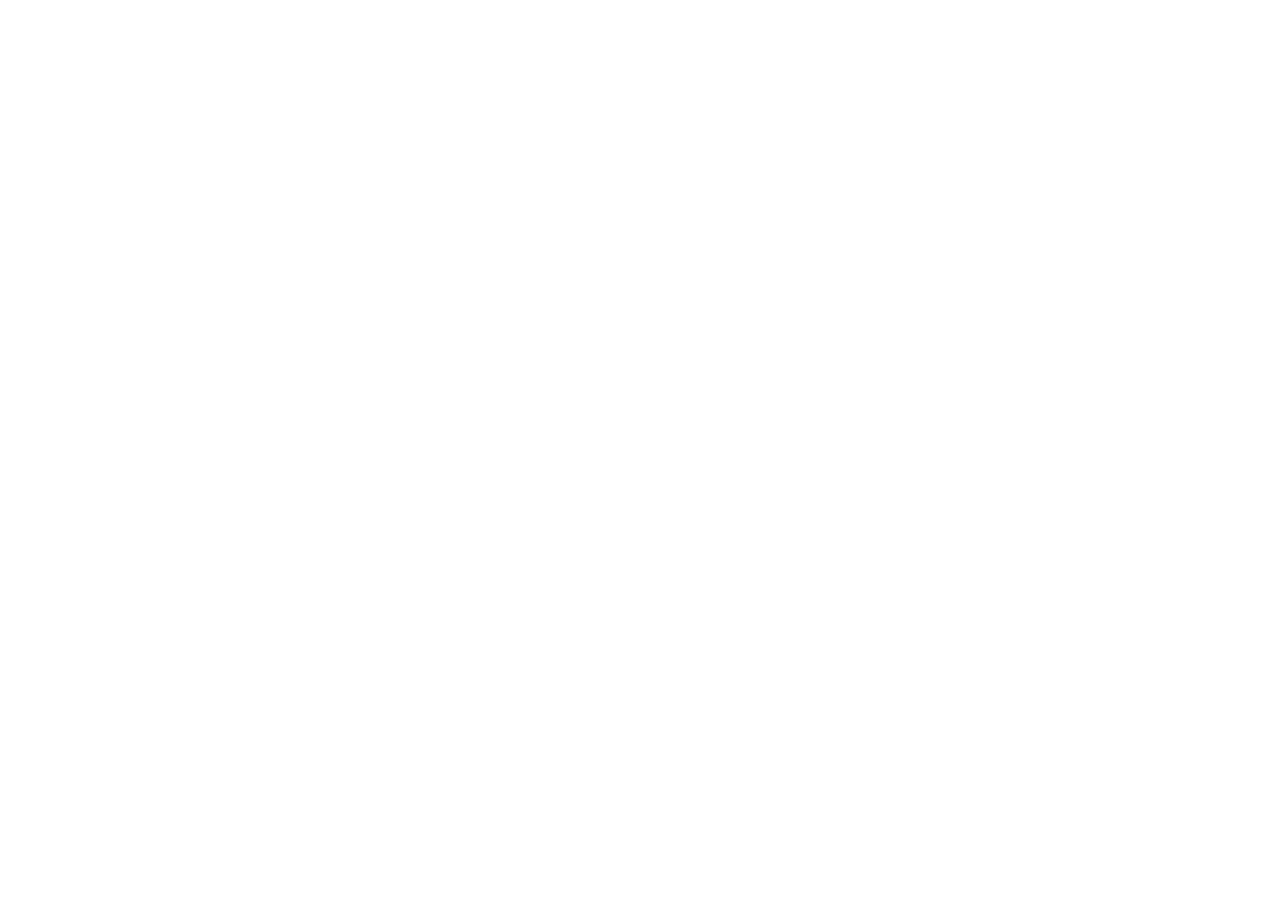
==== index.html @ 7bccc199 "Initial commit" ====
<!DOCTYPE html>
<html lang="en">
<head>
    <meta charset="UTF-8">
    <meta name="viewport" content="width=device-width, initial-scale=1.0">
    <title>Portfolio`</title>
    <link rel="stylesheet" href="portfolio.css">
</head>
<body>
    
</body>
</html>
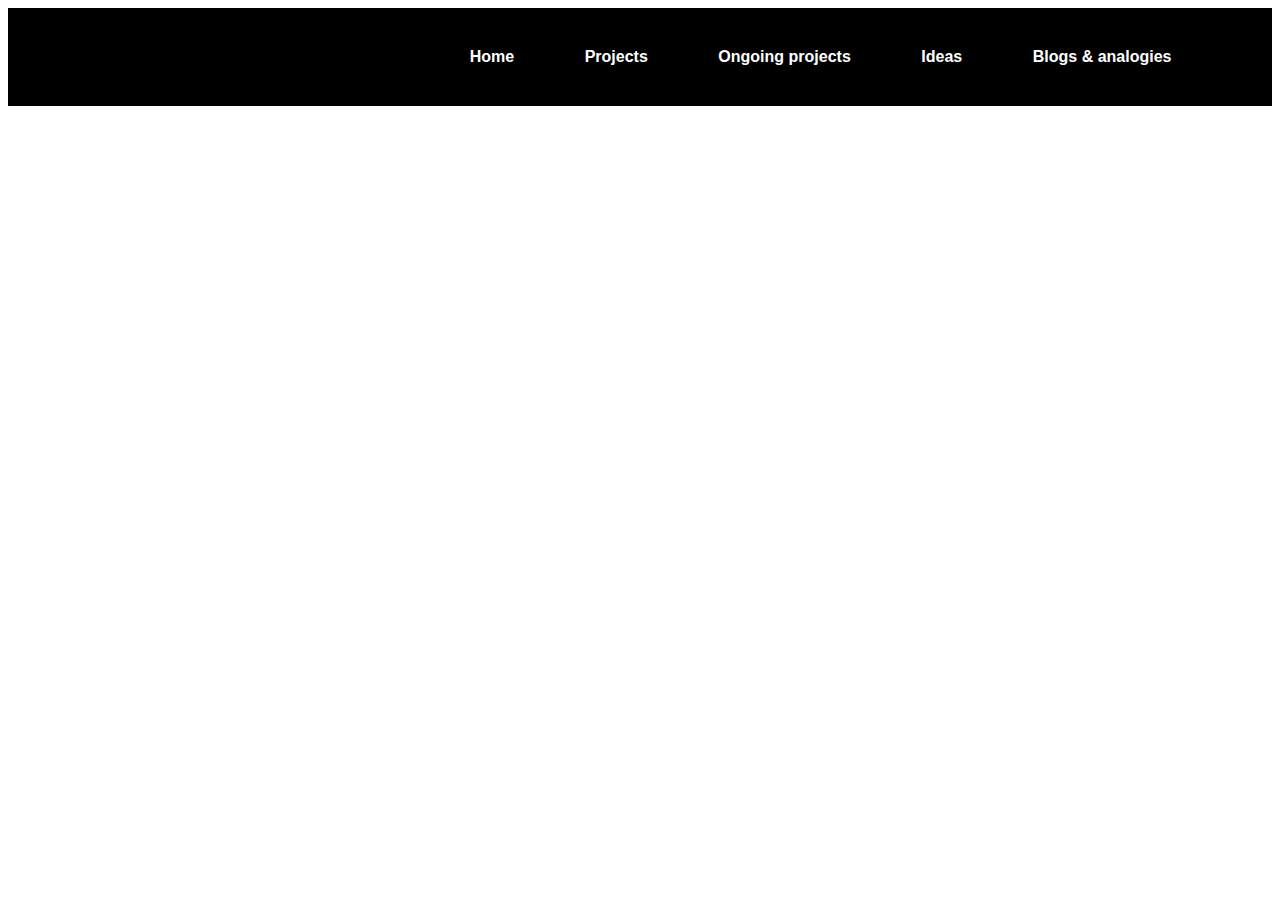
==== commit 1a17cd98: "Made navigation bar" ====
--- a/index.html
+++ b/index.html
@@ -7,6 +7,15 @@
     <link rel="stylesheet" href="portfolio.css">
 </head>
 <body>
-    
+    <!-- Navigation bar -->
+    <div id="navBar">
+        <div id="link-container">
+            <a href="" class="nav-link">Home</a>
+            <a href="" class="nav-link">Projects</a>
+            <a href="" class="nav-link">Ongoing projects</a>
+            <a href="" class="nav-link">Ideas</a>
+            <a href="" class="nav-link">Blogs & analogies</a>
+        </div>
+    </div>
 </body>
 </html>--- a/portfolio.css
+++ b/portfolio.css
@@ -0,0 +1,23 @@
+#navBar{
+    display: flex;
+    background-color: black;
+    justify-content: end;
+    padding: 30px;
+}
+#link-container{
+    width: 70%;
+    display: flex;
+    justify-content: space-evenly;
+}
+.nav-link{
+    margin-top: 10px;
+    margin-bottom: 10px;
+    color: white;
+    text-decoration: none;
+    transition: 0.3s;
+    font-family: Arial, Helvetica, sans-serif;
+    font-weight: bolder;
+}
+.nav-link:hover{
+    color: springgreen;
+}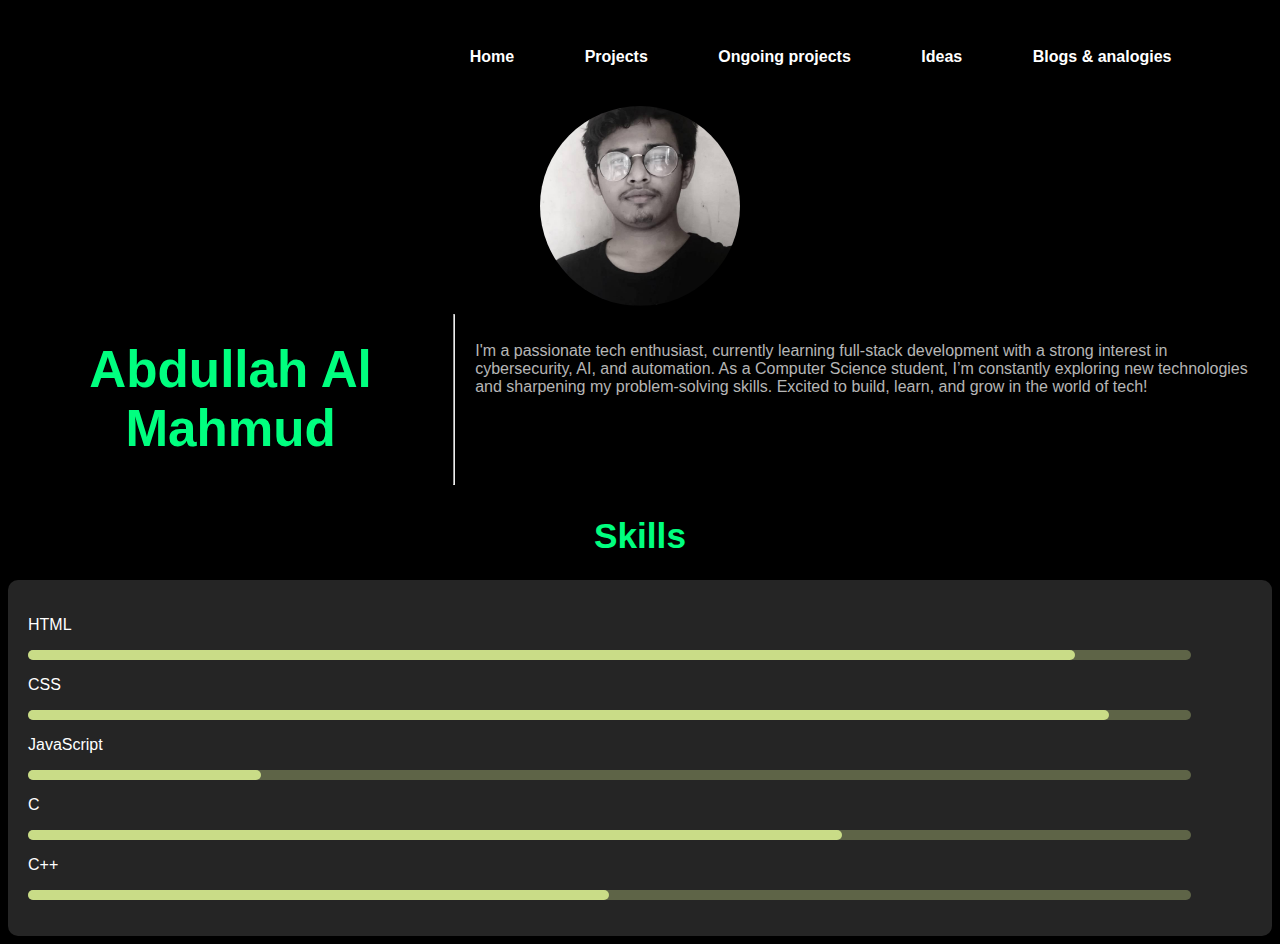
==== commit da654913: "Made hero section" ====
--- a/index.html
+++ b/index.html
@@ -17,5 +17,49 @@
             <a href="" class="nav-link">Blogs & analogies</a>
         </div>
     </div>
+    <!-- Hero section -->
+    <div id="profile-pic">
+        <img src="Images/Profile_pic.jpg" alt="DP" height="200px">
+    </div>
+    <div id="hero">
+        <h1 class="head">Abdullah Al Mahmud</h1>
+        <hr>
+        <p id="description">I'm a passionate tech enthusiast, currently learning full-stack development with a strong interest in cybersecurity, AI, and automation. As a Computer Science student, I’m constantly exploring new technologies and sharpening my problem-solving skills. Excited to build, learn, and grow in the world of tech!</p>
+    </div>
+
+    <!-- Skills -->
+    <h1 class="head_2">Skills</h1>
+    <div id="skill-container">
+        <p>
+            HTML
+            <div class="bar">
+                <div id="html"></div>
+            </div>
+        </p>
+        <p>
+            CSS
+            <div class="bar">
+                <div id="css"></div>
+            </div>
+        </p>
+        <p>
+            JavaScript
+            <div class="bar">
+                <div id="js"></div>
+            </div>
+        </p>
+        <p>
+            C 
+            <div class="bar">
+                <div id="c"></div>
+            </div>
+        </p>
+        <p>
+            C++
+            <div class="bar">
+                <div id="cpp"></div>
+            </div>
+        </p>
+    </div>
 </body>
 </html>--- a/portfolio.css
+++ b/portfolio.css
@@ -1,3 +1,33 @@
+*{
+    color: white;
+    font-family: Arial, Helvetica, sans-serif;
+}
+.head{
+    text-align: center;
+    font-family: Arial, Helvetica, sans-serif;
+    color: var(--spring-green);
+    font-size: 320%;
+    animation: fadeIn 5s;
+}
+.head_2{
+    text-align: center;
+    font-family: Arial, Helvetica, sans-serif;
+    color: var(--spring-green);
+    font-size: 220%;
+    animation: fadeIn 5s;
+}
+body{
+    background-color: black;
+}
+:root {
+    --spring-green: #00ff7f;
+    --dark-spring-green: #177245;
+    --may-green: #5B9E48;
+    --bud-green: #7CBB5D;
+    --medium-spring-bud: #C9DC87;
+    --secondary-bg: rgb(37, 37, 37);
+}
+/* Nav */
 #navBar{
     display: flex;
     background-color: black;
@@ -19,5 +49,103 @@
     font-weight: bolder;
 }
 .nav-link:hover{
-    color: springgreen;
+    color: var(--bud-green);
+}
+
+
+/* Hero */
+#profile-pic{
+    display: flex;
+    justify-content: center;
+}
+#profile-pic img{
+    border-radius: 50%;
+    animation: fadeIn_2 5s;
+}
+#hero{
+    display: flex;
+    justify-content: center;
+}
+@keyframes fadeIn {
+    0%{opacity: 0;
+    transform: translateX(-30px);}
+}
+@keyframes fadeIn_2 {
+    0%{opacity: 0;}
+}
+#description{
+    text-align: left;
+    color: rgba(255, 255, 255, 0.719);
+    width: 70%;
+    padding: 20px;   
+}
+
+
+/* Mobile */
+@media (max-width: 768px) {
+        #hero{
+            display: block;
+        }
+        #description{
+            padding: 0px;
+            transform: translateX(25%);
+        }
+    }
+
+/* Skills */
+#skill-container{
+    display: block;
+    position: relative;
+    padding: 20px;
+    border-radius: 10px;
+    background-color: var(--secondary-bg);
+    cursor: pointer;
+}
+.bar{
+    position: relative;
+    height: 10px;
+    width: 95%;
+    border-radius: 10px;
+    background-color: #cadc8758;
+}
+
+#html{
+    position: absolute;
+    z-index: 2;
+    height: 10px;
+    width: 90%;
+    border-radius: 10px;
+    background-color: var(--medium-spring-bud);
+}
+#css{
+    position: absolute;
+    z-index: 2;
+    height: 10px;
+    width: 93%;
+    border-radius: 10px;
+    background-color: var(--medium-spring-bud);
+}
+#js{
+    position: absolute;
+    z-index: 2;
+    height: 10px;
+    width: 20%;
+    border-radius: 10px;
+    background-color: var(--medium-spring-bud);
+}
+#c{
+    position: absolute;
+    z-index: 2;
+    height: 10px;
+    width: 70%;
+    border-radius: 10px;
+    background-color: var(--medium-spring-bud);
+}
+#cpp{
+    position: absolute;
+    z-index: 2;
+    height: 10px;
+    width: 50%;
+    border-radius: 10px;
+    background-color: var(--medium-spring-bud);
 }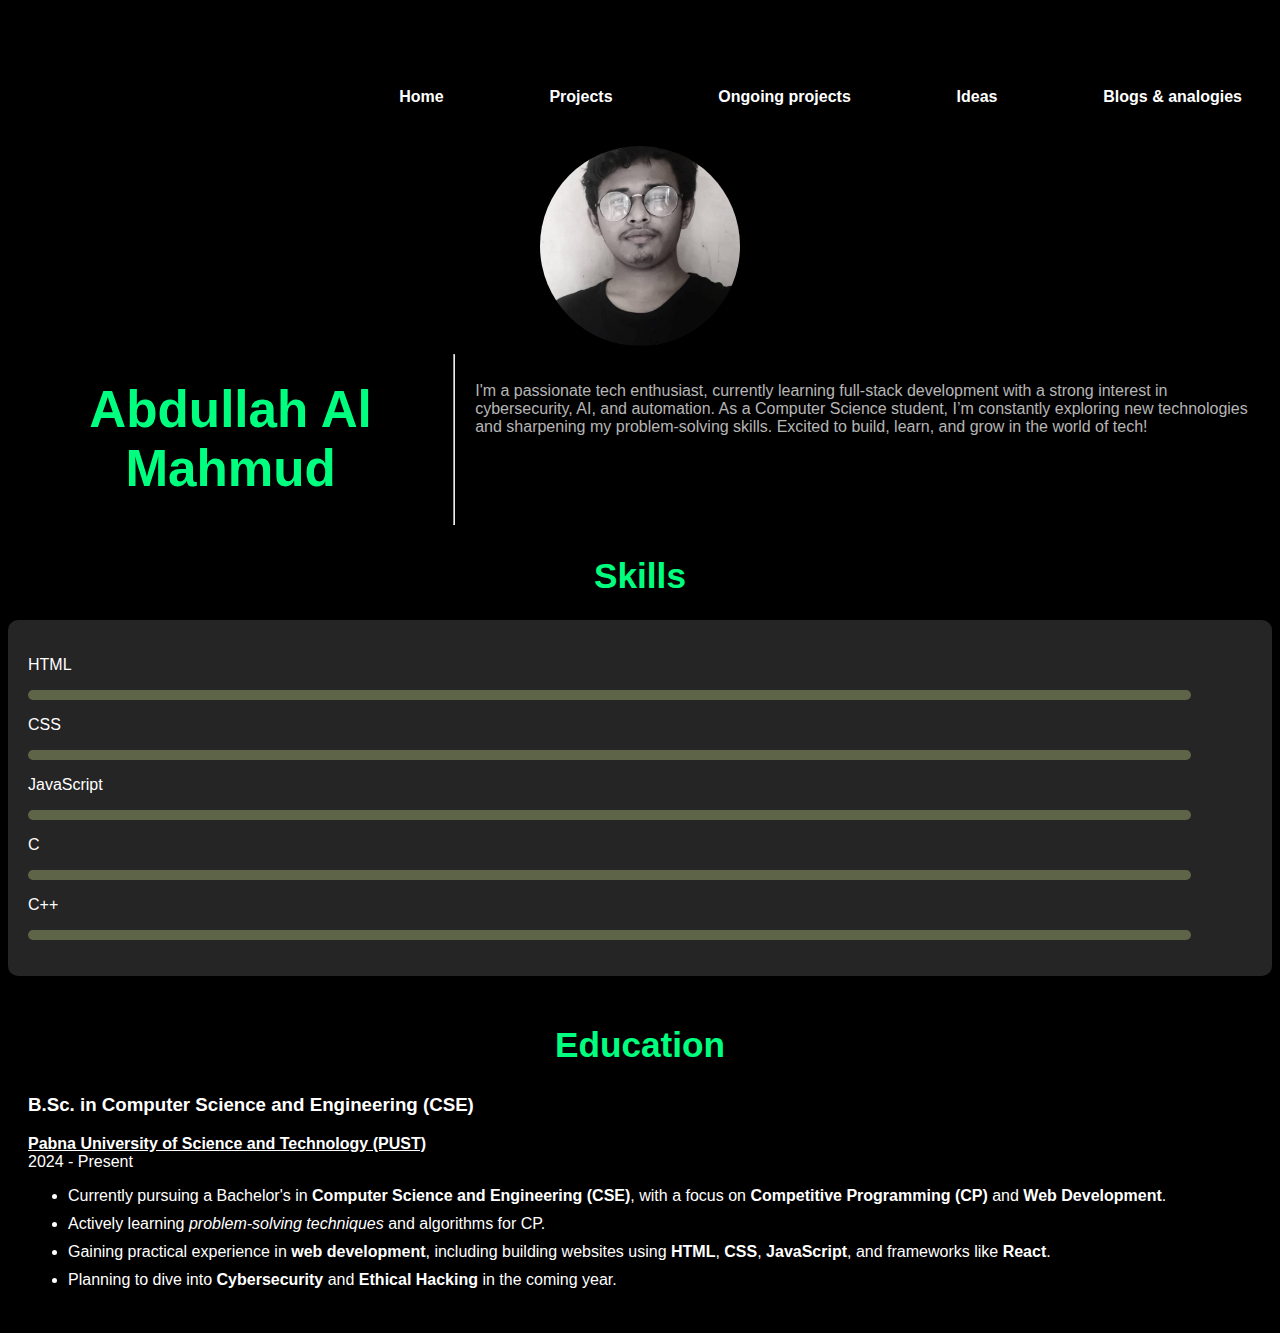
==== commit 8fcc5924: "collapsible nav , Education section" ====
--- a/index.html
+++ b/index.html
@@ -8,6 +8,7 @@
 </head>
 <body>
     <!-- Navigation bar -->
+    <button class="toggler">&#9776</button>
     <div id="navBar">
         <div id="link-container">
             <a href="" class="nav-link">Home</a>
@@ -61,5 +62,22 @@
             </div>
         </p>
     </div>
+<!-- Education -->
+<section id="education">
+    <h2 class="head_2">Education</h2>
+  
+    <div class="education-item">
+      <h3><strong>B.Sc. in Computer Science and Engineering (CSE)</strong></h3>
+      <p><strong><a href="https://www.pust.ac.bd/" target="_blank">Pabna University of Science and Technology (PUST)</a></strong> <br> 2024 - Present</p>
+      <ul>
+        <li>Currently pursuing a Bachelor's in <strong>Computer Science and Engineering (CSE)</strong>, with a focus on <strong>Competitive Programming (CP)</strong> and <strong>Web Development</strong>.</li>
+        <li>Actively learning <em>problem-solving techniques</em> and algorithms for CP.</li>
+        <li>Gaining practical experience in <strong>web development</strong>, including building websites using <strong>HTML</strong>, <strong>CSS</strong>, <strong>JavaScript</strong>, and frameworks like <strong>React</strong>.</li>
+        <li>Planning to dive into <strong>Cybersecurity</strong> and <strong>Ethical Hacking</strong> in the coming year.</li>
+      </ul>
+    </div>
+</section>
+  
+<script src="portfolio.js"></script>
 </body>
 </html>--- a/portfolio.css
+++ b/portfolio.css
@@ -2,6 +2,7 @@
     color: white;
     font-family: Arial, Helvetica, sans-serif;
 }
+
 .head{
     text-align: center;
     font-family: Arial, Helvetica, sans-serif;
@@ -30,14 +31,25 @@
 /* Nav */
 #navBar{
     display: flex;
+    justify-content: end;
     background-color: black;
-    justify-content: end;
     padding: 30px;
+    position: sticky;
+    top: 0px;
+    z-index: 10;
+
 }
+.toggler{
+    visibility: hidden;
+    background-color: transparent;
+    border: none;
+    font-size: 2rem;
+}
+
 #link-container{
     width: 70%;
     display: flex;
-    justify-content: space-evenly;
+    justify-content: space-between;
 }
 .nav-link{
     margin-top: 10px;
@@ -81,21 +93,9 @@
 }
 
 
-/* Mobile */
-@media (max-width: 768px) {
-        #hero{
-            display: block;
-        }
-        #description{
-            padding: 0px;
-            transform: translateX(25%);
-        }
-    }
-
 /* Skills */
 #skill-container{
     display: block;
-    position: relative;
     padding: 20px;
     border-radius: 10px;
     background-color: var(--secondary-bg);
@@ -108,44 +108,54 @@
     border-radius: 10px;
     background-color: #cadc8758;
 }
-
-#html{
+/* Skills */
+#html, #css, #js, #c, #cpp {
     position: absolute;
-    z-index: 2;
+    width: 0%;
     height: 10px;
-    width: 90%;
     border-radius: 10px;
     background-color: var(--medium-spring-bud);
+    transition: width 2s ease-in-out; /* Ensure transition is applied here */
 }
-#css{
-    position: absolute;
-    z-index: 2;
-    height: 10px;
-    width: 93%;
-    border-radius: 10px;
-    background-color: var(--medium-spring-bud);
+
+#skill-container:hover #html { width: 95%; }
+#skill-container:hover #css { width: 97%; }
+#skill-container:hover #js { width: 25%; }
+#skill-container:hover #c { width: 70%; }
+#skill-container:hover #cpp { width: 70%; }
+/* Mobile */
+@media (max-width: 768px) {
+    .toggler{
+        visibility: visible;
+    }
+    #hero {
+        display: block;
+    }
+    #description {
+        text-align: center;
+        padding: 0px;
+        transform: translateX(25%);
+    }
+    #navBar {
+        transition: height 1s cubic-bezier(0.165, 0.84, 0.44, 1);
+        height: 10px;
+        overflow: hidden;
+        justify-content: space-between;
+    }
+    #link-container {
+        margin-top: 30px;
+        flex-direction: column;
+        justify-content: space-evenly;
+    }
+    .nav-expanded {
+        height: 200px !important;
+    }
 }
-#js{
-    position: absolute;
-    z-index: 2;
-    height: 10px;
-    width: 20%;
-    border-radius: 10px;
-    background-color: var(--medium-spring-bud);
+
+/* Education */
+#education{
+    padding: 20px;
 }
-#c{
-    position: absolute;
-    z-index: 2;
-    height: 10px;
-    width: 70%;
-    border-radius: 10px;
-    background-color: var(--medium-spring-bud);
-}
-#cpp{
-    position: absolute;
-    z-index: 2;
-    height: 10px;
-    width: 50%;
-    border-radius: 10px;
-    background-color: var(--medium-spring-bud);
+#education li{
+    margin-bottom: 10px;
 }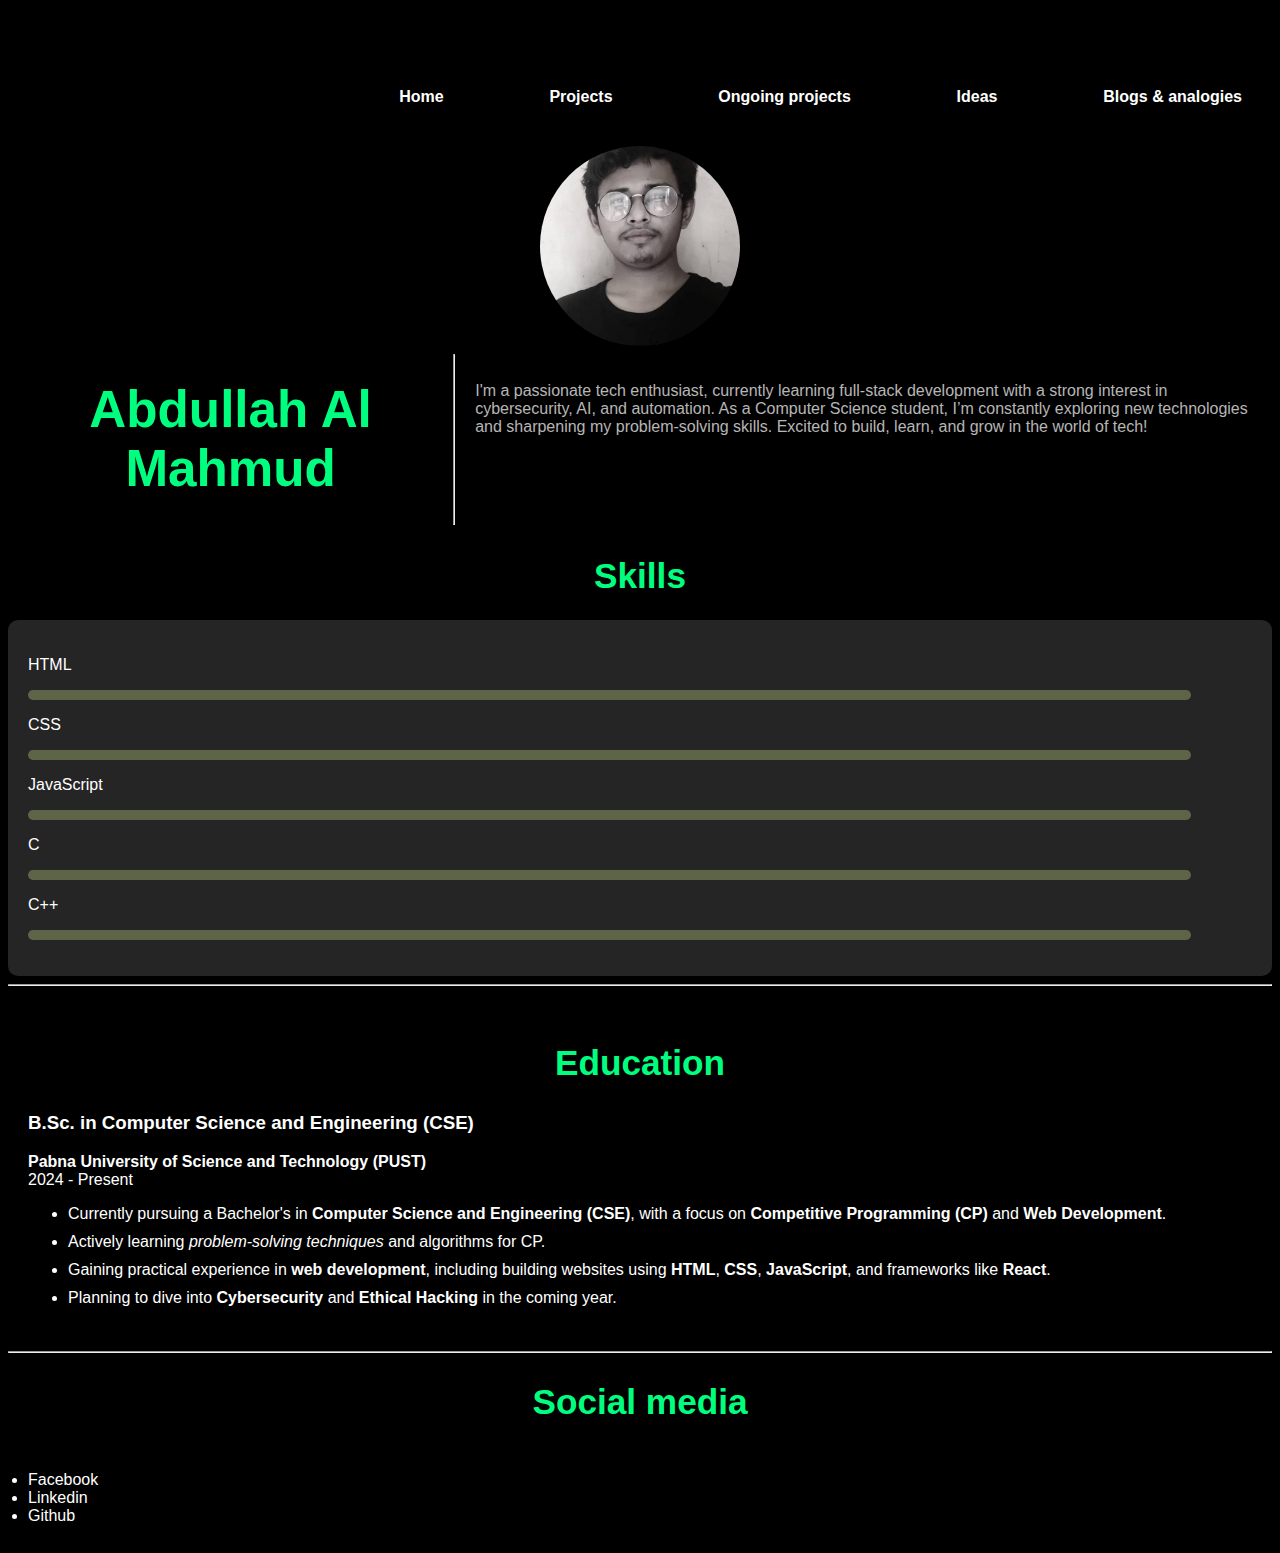
==== commit f7478b11: "Started project section" ====
--- a/index.html
+++ b/index.html
@@ -11,8 +11,8 @@
     <button class="toggler">&#9776</button>
     <div id="navBar">
         <div id="link-container">
-            <a href="" class="nav-link">Home</a>
-            <a href="" class="nav-link">Projects</a>
+            <a href="index.html" class="nav-link">Home</a>
+            <a href="projects.html" class="nav-link">Projects</a>
             <a href="" class="nav-link">Ongoing projects</a>
             <a href="" class="nav-link">Ideas</a>
             <a href="" class="nav-link">Blogs & analogies</a>
@@ -62,13 +62,14 @@
             </div>
         </p>
     </div>
+<hr>
 <!-- Education -->
 <section id="education">
     <h2 class="head_2">Education</h2>
   
     <div class="education-item">
       <h3><strong>B.Sc. in Computer Science and Engineering (CSE)</strong></h3>
-      <p><strong><a href="https://www.pust.ac.bd/" target="_blank">Pabna University of Science and Technology (PUST)</a></strong> <br> 2024 - Present</p>
+      <p><strong><a class="nav-link" href="https://www.pust.ac.bd/" target="_blank">Pabna University of Science and Technology (PUST)</a></strong> <br> 2024 - Present</p>
       <ul>
         <li>Currently pursuing a Bachelor's in <strong>Computer Science and Engineering (CSE)</strong>, with a focus on <strong>Competitive Programming (CP)</strong> and <strong>Web Development</strong>.</li>
         <li>Actively learning <em>problem-solving techniques</em> and algorithms for CP.</li>
@@ -77,6 +78,15 @@
       </ul>
     </div>
 </section>
+<hr>
+
+<!-- Social media -->
+<h2 class="head_2">Social media</h2>
+ <div class="social">
+    <li><a class="social-media" href="https://www.facebook.com/abdullah.al.mahmud.6311100" target="_blank">Facebook</a></li>
+    <li><a class="social-media" href="www.linkedin.com/in/abdullah-al-mahmud01798" target="_blank">Linkedin</a></li>
+    <li><a class="social-media" href="https://github.com/mahmud-ops" target="_blank">Github</a></li>
+ </div>
   
 <script src="portfolio.js"></script>
 </body>
--- a/portfolio.css
+++ b/portfolio.css
@@ -40,6 +40,7 @@
 
 }
 .toggler{
+    cursor: pointer;
     visibility: hidden;
     background-color: transparent;
     border: none;
@@ -62,6 +63,7 @@
 }
 .nav-link:hover{
     color: var(--bud-green);
+    text-shadow: 0px 0px 10px var(--bud-green);
 }
 
 
@@ -158,4 +160,80 @@
 }
 #education li{
     margin-bottom: 10px;
-}+}
+/* Social */
+.social{
+    padding: 20px;
+}
+.social-media{
+    text-decoration: none;
+    transition: 0.3s;
+}
+.social-media:hover{
+    color: var(--spring-green);
+    text-shadow: 0px 0px 5px var(--spring-green);
+}
+/* --------------------------------------------------------------------------------------- */
+/* Projects */
+.web-container{
+    display: flex;
+    flex-wrap: wrap;
+    justify-content: center;
+}
+.title{
+    width: 100px;
+    position: absolute;
+    color: black;
+    font-weight: bold;
+    left: 0px;
+    background-color: white;
+    padding: 10px;
+    border-radius: 0px 50px 50px 0px;
+    transition: 0.3s ease-in-out;
+}
+.web:hover .title{
+    width: 200px;
+    background-color: var(--dark-spring-green);
+    color: white;
+}
+.web{
+    display: flex;
+    justify-content: center;
+    position: relative;
+    border-radius: 10px;
+    aspect-ratio: 16/9;
+    margin: 10px;
+    width: 300px;
+    box-shadow: 0px 0px 5px white;
+    background-color: var(--secondary-bg);
+}
+.web-img{
+    width: 100%;
+    object-fit: cover;
+    border-radius: inherit;
+}
+.btn{
+    font-weight: bold;
+    background-color: var(--dark-spring-green);
+    cursor: pointer;
+    border: none;
+    padding: 10px;
+    border-radius: 10px;
+    width: 48%;
+    position: absolute;
+    bottom: 5px;
+    transition: 0.3s;
+    box-sizing: border-box;
+    border: solid 2px var(--dark-spring-green);
+}
+.btn:hover{
+    box-shadow: 0px 0px 5px var(--spring-green);
+    color: black;
+    background-color: #00ff807c;
+}
+.live{
+    right: 5px;
+}
+.git{
+    left: 5px;
+}
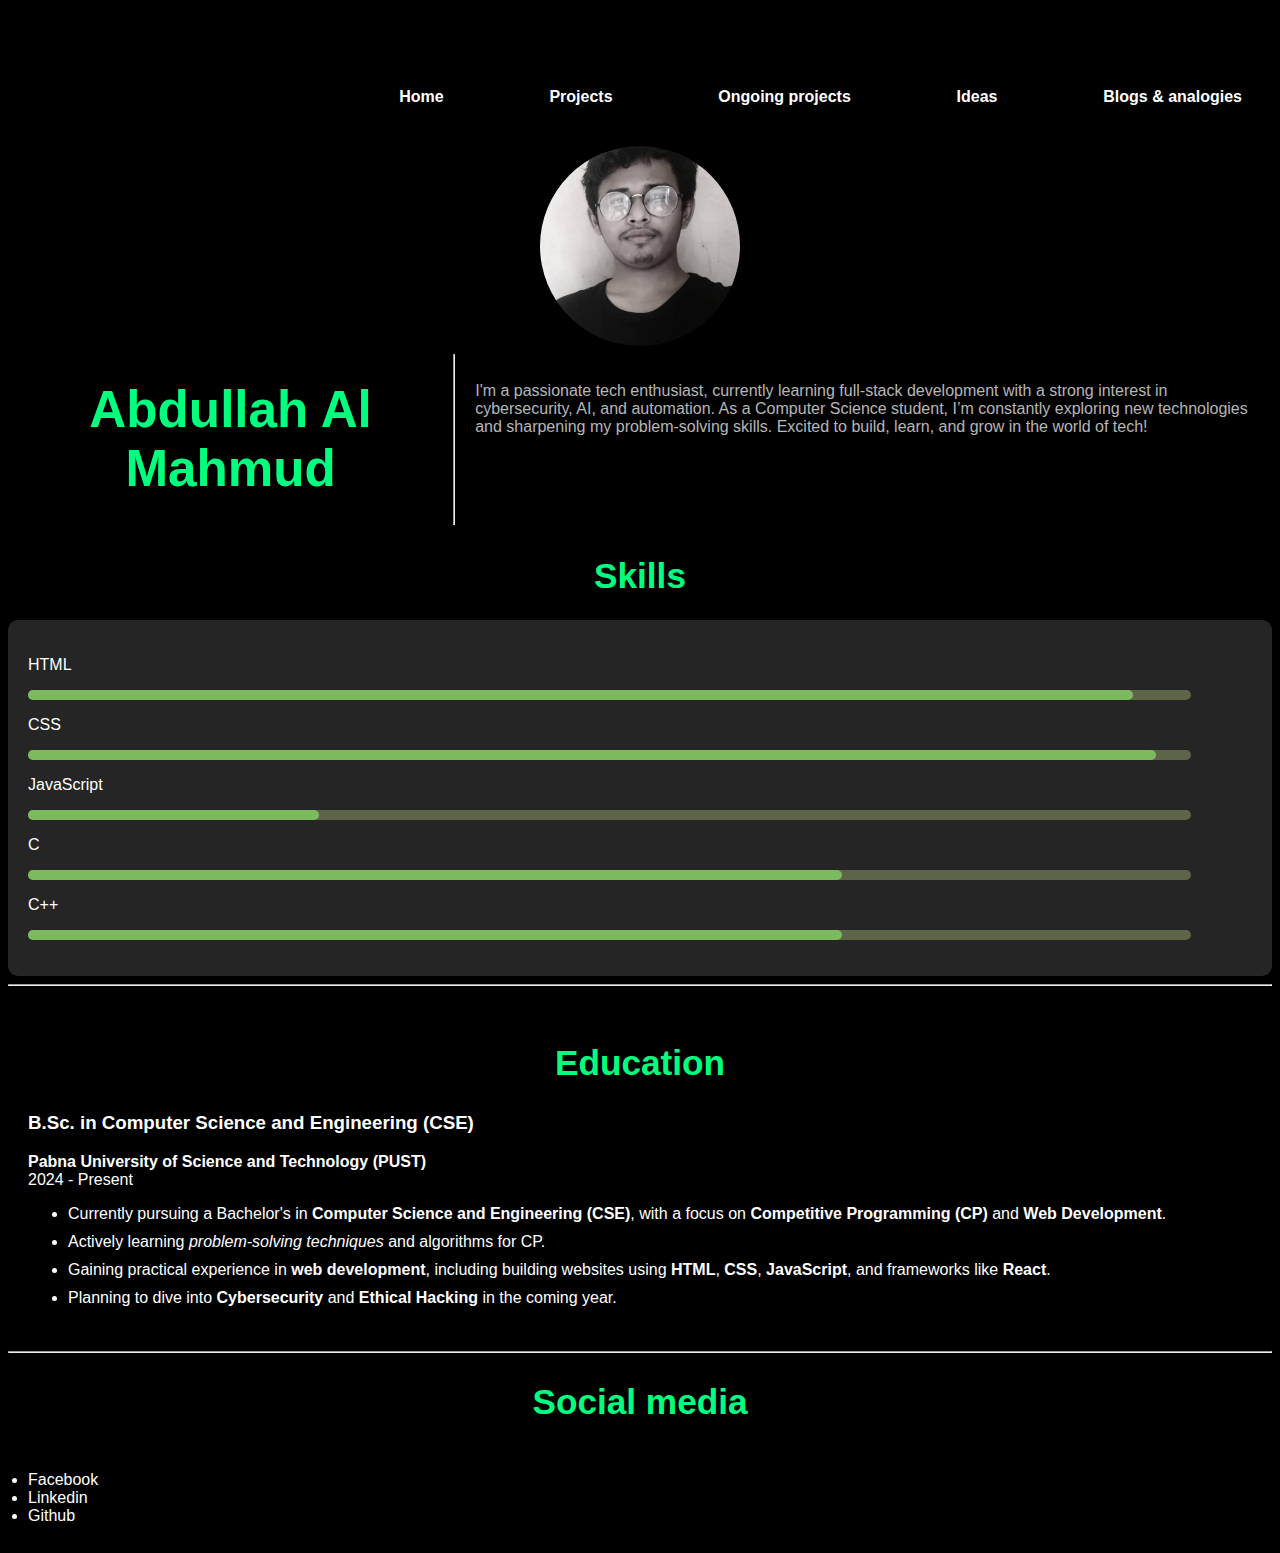
==== commit 01ae6409: "IntersectionObserver" ====
--- a/index.html
+++ b/index.html
@@ -13,8 +13,8 @@
         <div id="link-container">
             <a href="index.html" class="nav-link">Home</a>
             <a href="projects.html" class="nav-link">Projects</a>
-            <a href="" class="nav-link">Ongoing projects</a>
-            <a href="" class="nav-link">Ideas</a>
+            <a href="ongoing_projects.html" class="nav-link">Ongoing projects</a>
+            <a href="ideas.html" class="nav-link">Ideas</a>
             <a href="" class="nav-link">Blogs & analogies</a>
         </div>
     </div>
--- a/portfolio.css
+++ b/portfolio.css
@@ -96,35 +96,39 @@
 
 
 /* Skills */
-#skill-container{
+#skill-container {
     display: block;
     padding: 20px;
     border-radius: 10px;
     background-color: var(--secondary-bg);
     cursor: pointer;
 }
-.bar{
+
+.bar {
     position: relative;
     height: 10px;
     width: 95%;
     border-radius: 10px;
     background-color: #cadc8758;
 }
+
 /* Skills */
 #html, #css, #js, #c, #cpp {
     position: absolute;
-    width: 0%;
+    width: 0%; /* Initially set to 0 */
     height: 10px;
     border-radius: 10px;
-    background-color: var(--medium-spring-bud);
-    transition: width 2s ease-in-out; /* Ensure transition is applied here */
-}
-
-#skill-container:hover #html { width: 95%; }
-#skill-container:hover #css { width: 97%; }
-#skill-container:hover #js { width: 25%; }
-#skill-container:hover #c { width: 70%; }
-#skill-container:hover #cpp { width: 70%; }
+    background-color: var(--bud-green);
+    transition: width 0.9s ease-in-out;
+}
+
+/* Active class to trigger animation */
+.skill-active #html { width: 95%; }
+.skill-active #css { width: 97%; }
+.skill-active #js { width: 25%; }
+.skill-active #c { width: 70%; }
+.skill-active #cpp { width: 70%; }
+
 /* Mobile */
 @media (max-width: 768px) {
     .toggler{
